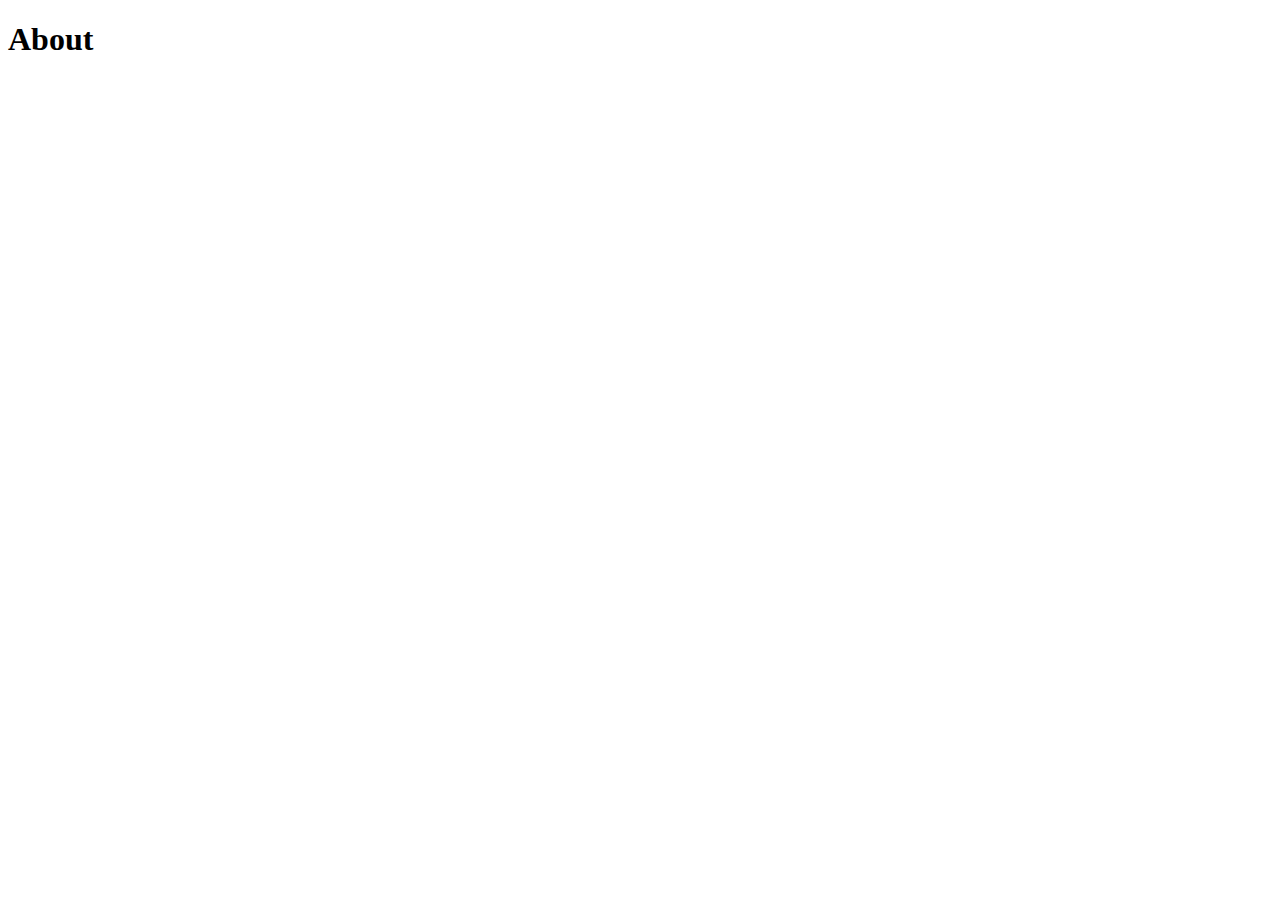
==== webpages/about.html @ f256f60d "Fixed location errors" ====
<!DOCTYPE html>
<html lang="en">
<head>
    <meta charset="UTF-8">
    <meta http-equiv="X-UA-Compatible" content="IE=edge">
    <meta name="viewport" content="width=device-width, initial-scale=1.0">
    <title>About - Pro-Wheelz Driving School</title>
</head>
<body>
    <h1>About</h1>
</body>
</html>
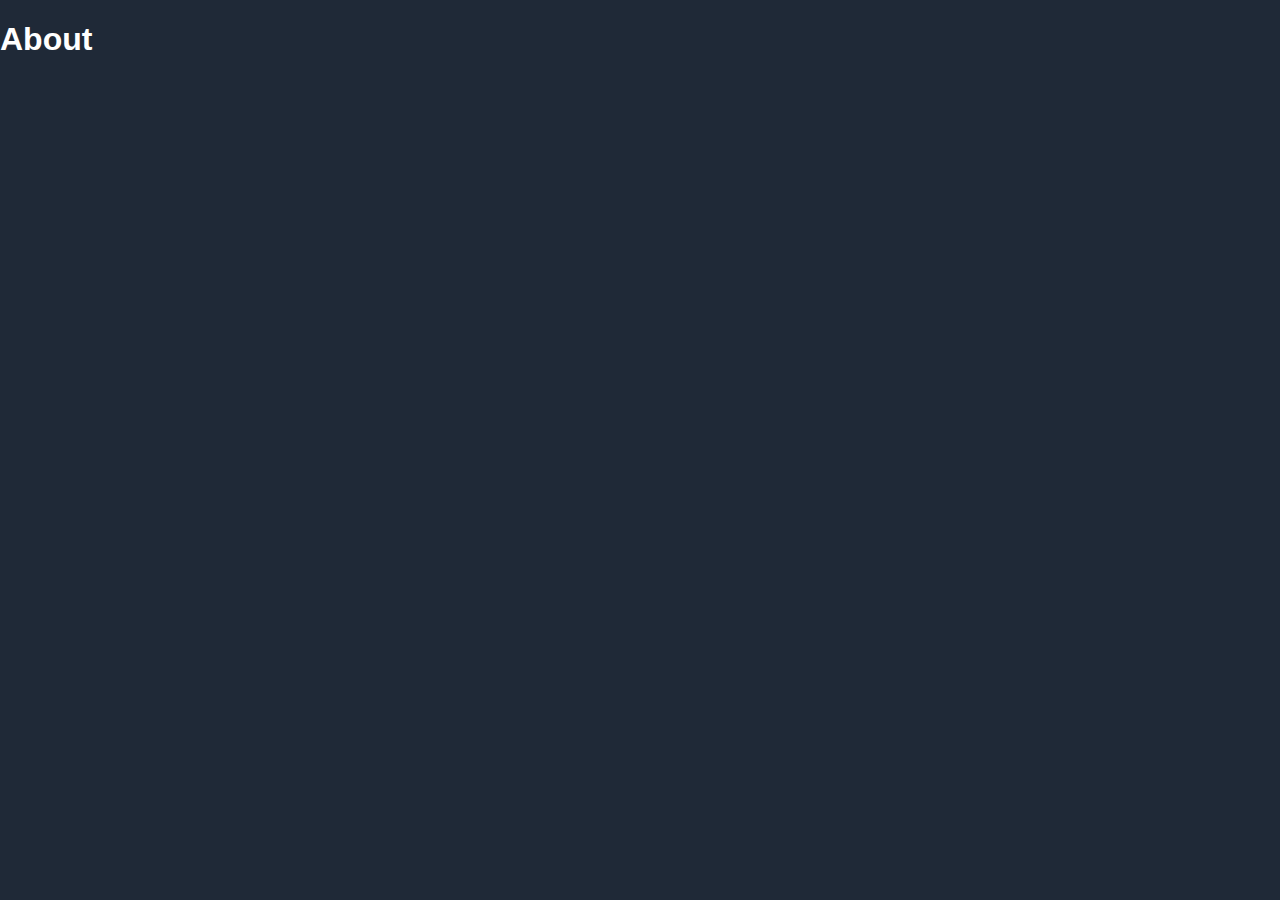
==== commit 7ee53bb1: "Creatd new stylesheet for About page" ====
--- a/webpages/about.html
+++ b/webpages/about.html
@@ -4,6 +4,7 @@
     <meta charset="UTF-8">
     <meta http-equiv="X-UA-Compatible" content="IE=edge">
     <meta name="viewport" content="width=device-width, initial-scale=1.0">
+    <link rel="stylesheet" href="../css/aboutstyle.css">
     <title>About - Pro-Wheelz Driving School</title>
 </head>
 <body>
--- a/css/aboutstyle.css
+++ b/css/aboutstyle.css
@@ -0,0 +1,7 @@
+body {
+    background-color: #1F2937;
+    padding: 0;
+    margin: 0;
+    color: white;
+    font-family: 'Roboto', 'Helvetica';
+}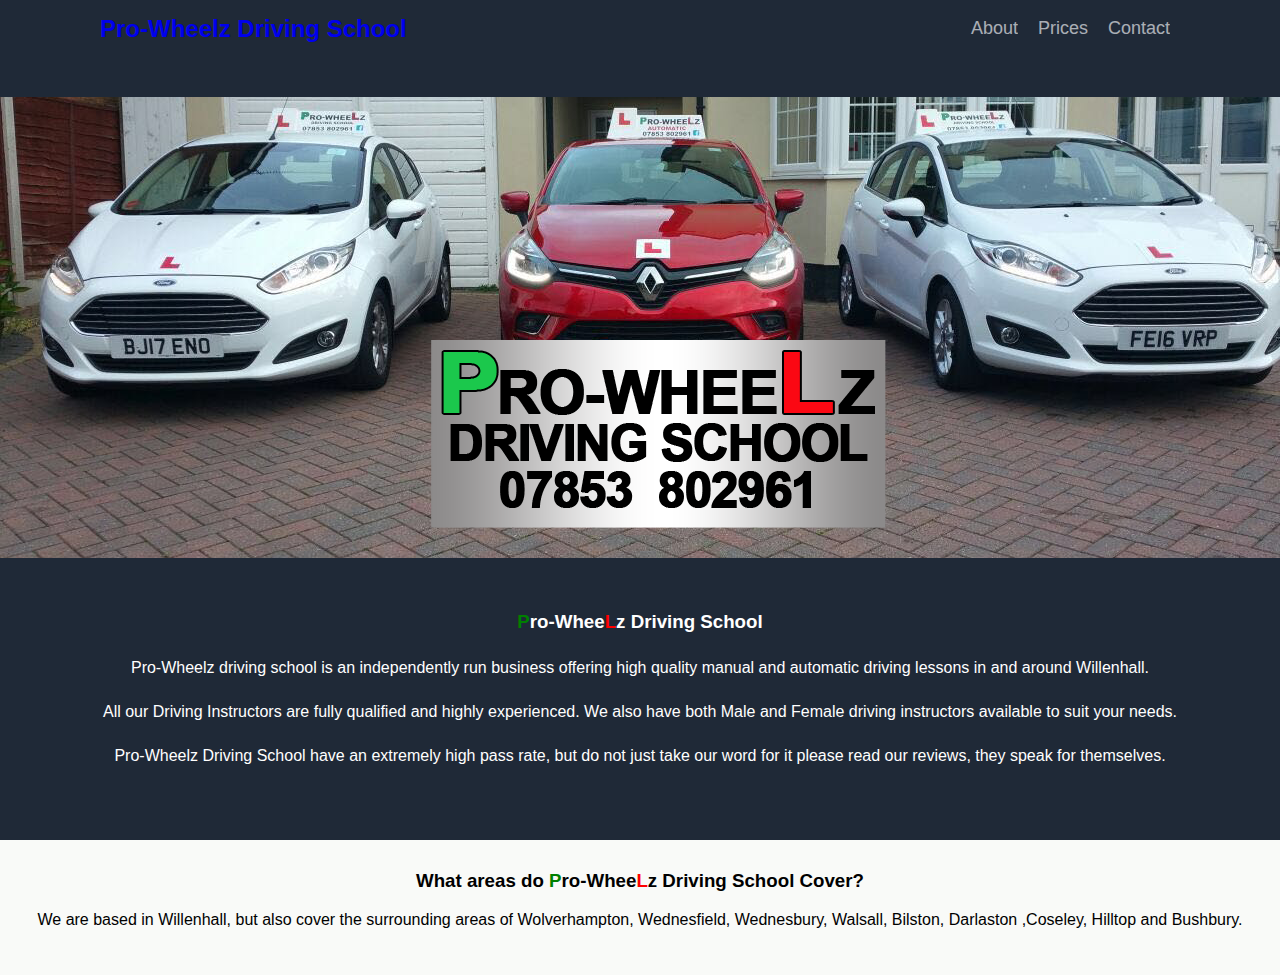
==== commit 1e9c85e1: "Continued on About page" ====
--- a/webpages/about.html
+++ b/webpages/about.html
@@ -8,6 +8,41 @@
     <title>About - Pro-Wheelz Driving School</title>
 </head>
 <body>
-    <h1>About</h1>
+
+    <div class="header">
+        <div class="left">
+            <div class="logo">
+                <a id="home-link" href="../index.html">Pro-Wheelz Driving School</a>
+            </div>
+        </div>
+        <div class="right">
+            <ul class="links">
+                <li><a href="webpages/about.html">About</a></li>
+                <li><a href="#">Prices</a></li>
+                <li><a href="#">Contact</a></li>
+            </ul>
+        </div>
+      </div>
+
+    <div id="contact-image">
+        <img src="../images/contact-cars.png" class="contact-image-actual">
+    </div>
+
+    <div class="container-one">
+        <h3>
+            <strong><span style="color: green;">P</span>ro-Whee<span style="color: red;">L</span>z Driving School</strong>
+        </h3>
+        <p>Pro-Wheelz driving school is an independently run business offering high quality manual and automatic driving lessons in and around Willenhall.</p>
+        <p>All our Driving Instructors are fully qualified and highly experienced.  We also have both Male and Female driving instructors available to suit your needs.</p>
+        <p>Pro-Wheelz Driving School have an extremely high pass rate, but do not just take our word for it please read our reviews, they speak for themselves.</p>
+    </div>
+
+    <div class="container-two">
+        <h3>
+            <strong>What areas do <span style="color: green;">P</span>ro-Whee<span style="color: red;">L</span>z Driving School Cover?</strong>
+        </h3>
+        <p>We are based in Willenhall, but also cover the surrounding areas of Wolverhampton, Wednesfield, Wednesbury, Walsall, Bilston, Darlaston ,Coseley, Hilltop and Bushbury.</p>
+    </div>
+
 </body>
 </html>--- a/css/aboutstyle.css
+++ b/css/aboutstyle.css
@@ -4,4 +4,86 @@
     margin: 0;
     color: white;
     font-family: 'Roboto', 'Helvetica';
+}
+
+.header{
+    background-color: #1F2937;
+    color: white;
+    display: flex;
+    justify-content: space-between;
+    align-items: center;
+    padding-bottom: 40px;
+}
+
+.logo {
+    font-size: 24px;
+    color: #F9FAF8;
+    display: flex;
+    justify-content: space-between;
+    align-items: center;
+    padding-left: 100px;
+    font-weight: bold;
+}
+
+.right .links {
+    font-size: 18px;
+    color: #E5E7EB;
+    display: flex;
+    padding-right: 100px;
+}
+
+.links a, a:visited {
+    text-decoration: none;
+    padding-left: 10px;
+    padding-right: 10px;
+    color: #E5E7EB;
+    opacity: 0.7;
+}
+
+ul {
+    list-style-type: none;
+}
+
+.left, .right {
+    display: flex;
+    align-items: center;
+    gap: 16px;
+}
+
+#home-link {
+    list-style-type: none;
+    text-decoration: none;
+}
+
+/* Container one */
+.container-one {
+    background-color: #1F2937;
+    align-items: center;
+    justify-content: center;
+    padding-bottom: 30px;
+}
+
+.container-one h3 {
+    text-align: center;
+    padding-top: 30px;
+    padding-bottom: 8px;
+}
+
+.container-one p {
+    text-align: center;
+    padding-left: 50px;
+    padding-right: 50px;
+    padding-bottom: 10px;
+}
+
+/* Container two */
+.container-two {
+    background-color: #F9FAF8;
+    color: black;
+    padding-bottom: 30px;
+    text-align: center;
+}
+
+.container-two h3 {
+    padding-top: 30px;
 }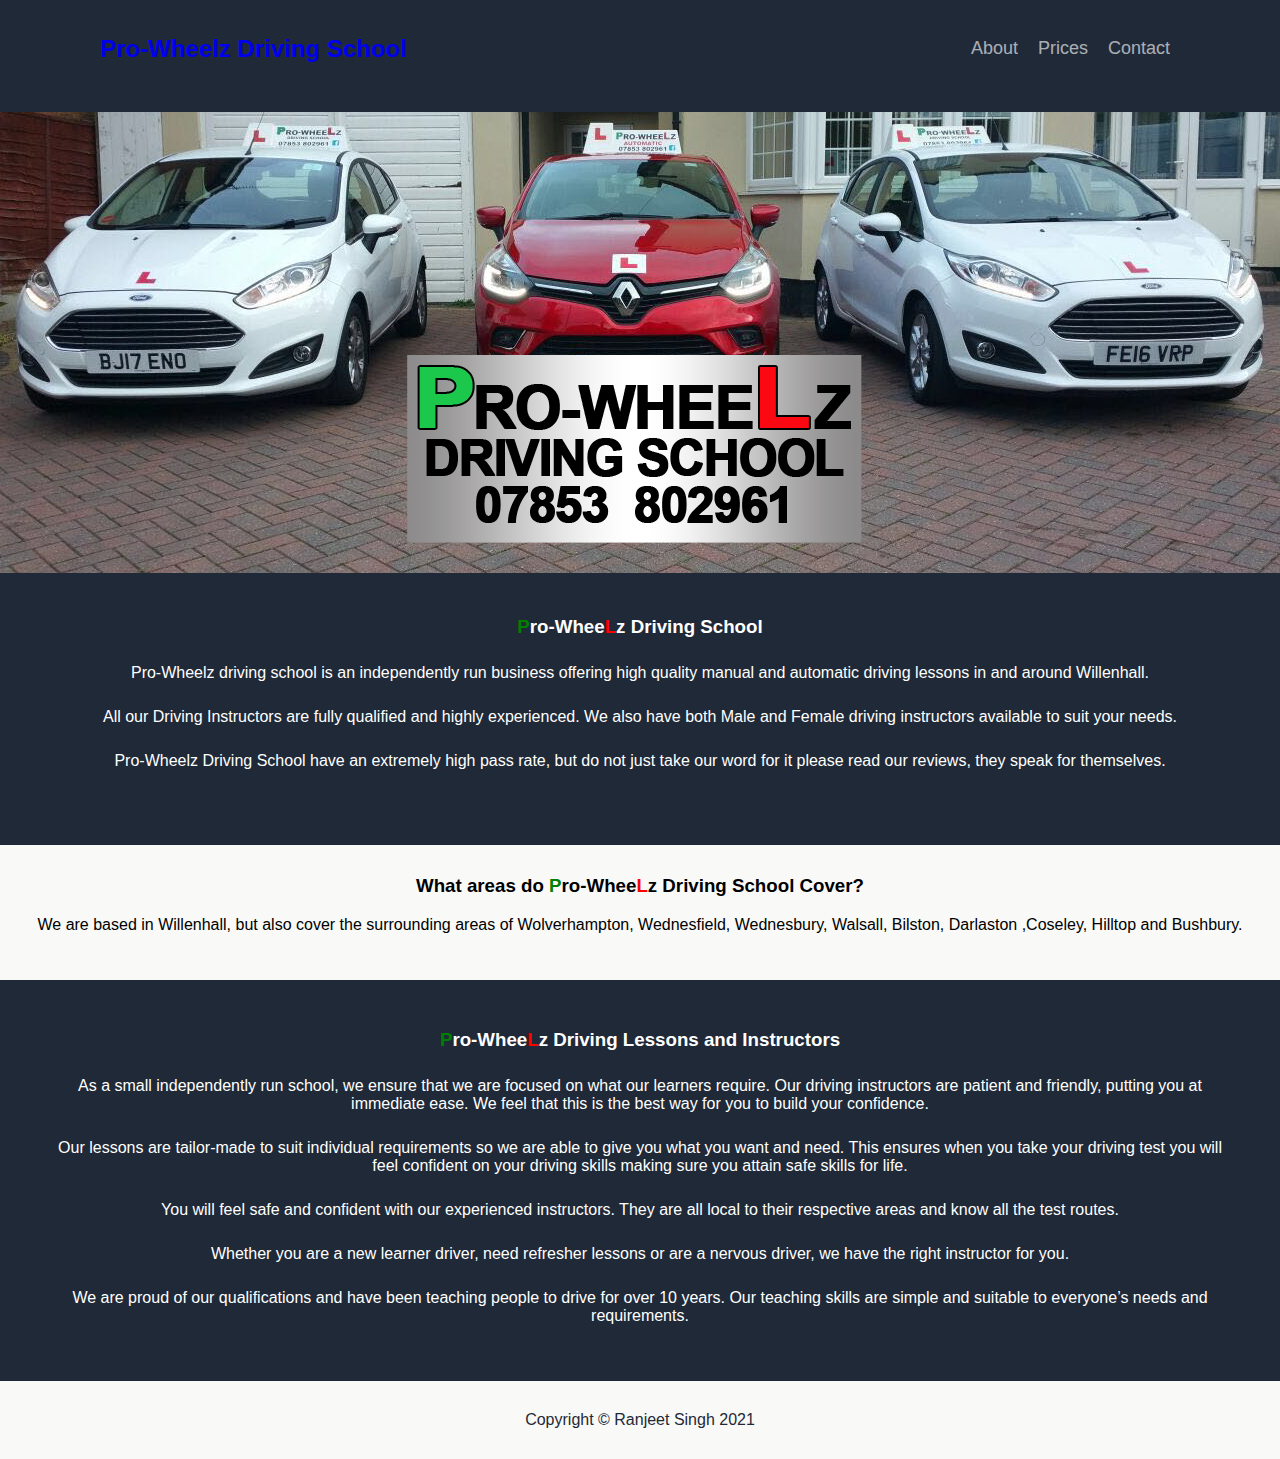
==== commit ba62147b: "Completed About page" ====
--- a/webpages/about.html
+++ b/webpages/about.html
@@ -44,5 +44,20 @@
         <p>We are based in Willenhall, but also cover the surrounding areas of Wolverhampton, Wednesfield, Wednesbury, Walsall, Bilston, Darlaston ,Coseley, Hilltop and Bushbury.</p>
     </div>
 
+    <div class="container-three">
+        <h3>
+            <strong><span style="color: green;">P</span>ro-Whee<span style="color: red;">L</span>z Driving Lessons and Instructors</strong>
+        </h3>
+        <p>As a small independently run school, we ensure that we are focused on what our learners require. Our driving instructors are patient and friendly, putting you at immediate ease. We feel that this is the best way for you to build your confidence.</p>
+        <p>Our lessons are tailor-made to suit individual requirements so we are able to give you what you want and need. This ensures when you take your driving test you will feel confident on your driving skills making sure you attain safe skills for life.</p>
+        <p>You will feel safe and confident with our experienced instructors. They are all local to their respective areas and know all the test routes.</p>
+        <p>Whether you are a new learner driver, need refresher lessons or are a nervous driver, we have the right instructor for you.</p>
+        <p>We are proud of our qualifications and have been teaching people to drive for over 10 years. Our teaching skills are simple and suitable to everyone&#8217;s needs and requirements.</p>
+    </div>
+
+    <div class="footer">
+        <div>Copyright © Ranjeet Singh 2021</div>
+    </div>
+
 </body>
 </html>--- a/css/aboutstyle.css
+++ b/css/aboutstyle.css
@@ -12,6 +12,7 @@
     display: flex;
     justify-content: space-between;
     align-items: center;
+    padding-top: 20px;
     padding-bottom: 40px;
 }
 
@@ -55,6 +56,15 @@
     text-decoration: none;
 }
 
+/* Image */
+#contact-image {
+    display: flex;
+    justify-content: center;
+    align-items: center;
+    height: 450px;
+    width: auto;
+}
+
 /* Container one */
 .container-one {
     background-color: #1F2937;
@@ -86,4 +96,40 @@
 
 .container-two h3 {
     padding-top: 30px;
+}
+
+/* Container three */
+.container-three {
+    background-color: #1F2937;
+    align-items: center;
+    justify-content: center;
+    padding-bottom: 30px;
+}
+
+.container-three h3 {
+    padding-top: 30px;
+    text-align: center;
+    padding-bottom: 8px;
+}
+
+.container-three h2 {
+    text-align: center;
+}
+
+.container-three p {
+    text-align: center;
+    padding-left: 50px;
+    padding-right: 50px;
+    padding-bottom: 10px;
+}
+
+/* Footer */
+
+.footer {
+    background-color: #F9FAF8;
+    color: #1F2937;
+    display: flex;
+    justify-content: center;
+    align-items: center;
+    padding: 30px 0;
 }